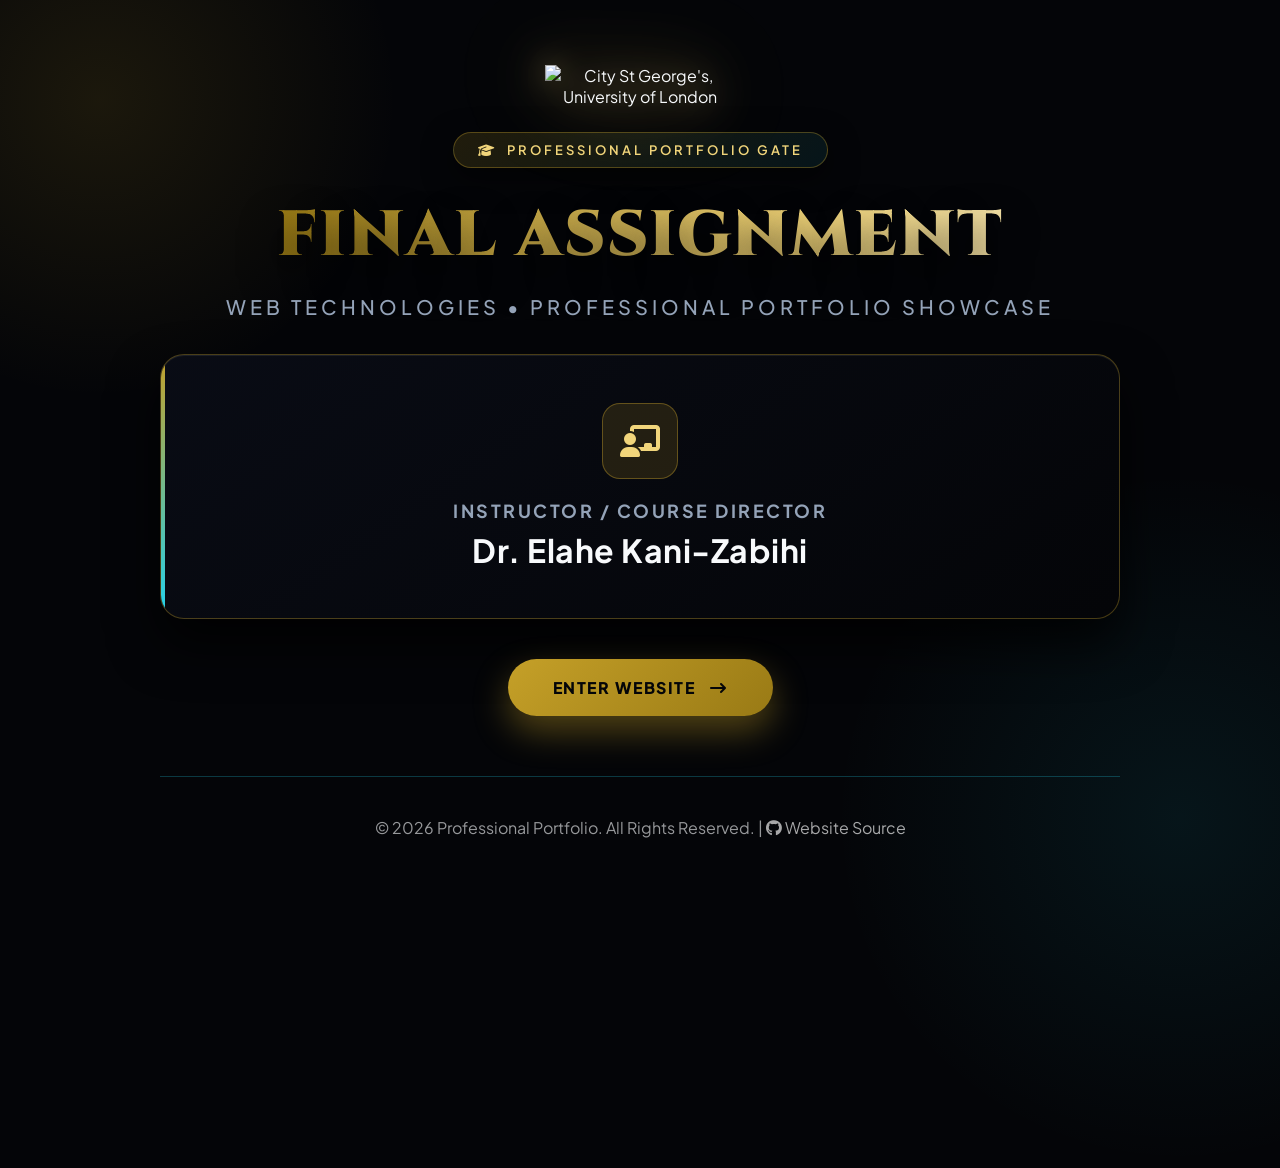
==== index.html @ 44f6fe4c "Update index.html" ====
<!doctype html>

<!-- =========================================================
     FINAL ASSIGNMENT | PROFESSIONAL PORTFOLIO GATE
========================================================= -->

<html lang="en">
  <head>
    <!-- =========================================================
         HEAD SECTION | METADATA, SEO & EXTERNAL RESOURCES
    ========================================================= -->

    <!-- =========================================================
         1. METADATA & SEO
    ========================================================= -->

    <meta charset="utf-8" />
    <meta name="viewport" content="width=device-width, initial-scale=1.0" />
    <meta name="author" content="Professional Portfolio Website" />
    <meta name="robots" content="index, follow" />
    <meta name="keywords"
      content="professional portfolio, software engineering, digital transformation, healthcare technology, AI safety, web technologies" />
    <meta name="description"
      content="Interactive gate to a professional portfolio in digital transformation, software engineering, healthcare technology, and AI safety." />

    <!-- =========================================================
         2. DOCUMENT TITLE
    ========================================================= -->

    <title>Final Assignment | Web Technologies | Professional Portfolio Gate</title>

    <!-- =========================================================
         3. FAVICON
    ========================================================= -->

    <link rel="icon" type="image/png" href="index.images/favicon2.png" />

    <!-- =========================================================
         4. EXTERNAL FONTS & STYLESHEET
    ========================================================= -->

    <link rel="preconnect" href="https://fonts.googleapis.com" />
    <link rel="preconnect" href="https://fonts.gstatic.com" crossorigin />
    <link rel="stylesheet"
      href="https://fonts.googleapis.com/css2?family=Cinzel:wght@500;700;900&amp;family=Plus+Jakarta+Sans:wght@300;400;500;600;700&amp;display=swap" />
    <link rel="stylesheet" href="https://cdnjs.cloudflare.com/ajax/libs/font-awesome/6.5.1/css/all.min.css" />
    <link rel="stylesheet" href="css/index.css" />
  </head>

  <!-- =========================================================
       BODY SECTION | PORTFOLIO GATE CONTENT
  ========================================================= -->

  <body id="page-body">
    <!-- =========================================================
         5. AMBIENT BACKGROUND
    ========================================================= -->

    <div class="ambient-glow" aria-hidden="true"></div>
    <div class="ambient-glow-2" aria-hidden="true"></div>

    <!-- =========================================================
         6. MAIN PORTFOLIO GATE
    ========================================================= -->

    <main class="container" id="main-content">
      <header class="semantic-structure" id="site-header">
        <!-- University Branding -->
        <div class="uni-logo-wrapper">
          <img src="index.images/universitylogo.png" alt="City St George's, University of London" class="uni-logo" />
        </div>

        <!-- Portfolio Gate Badge -->
        <div class="badge-wrapper">
          <div class="luxury-badge">
            <i class="fa-solid fa-graduation-cap" aria-hidden="true"></i>
            <span>Professional Portfolio Gate</span>
          </div>
        </div>

        <!-- Assignment Introduction -->
        <h1>FINAL ASSIGNMENT</h1>
        <p class="subtitle">Web Technologies • Professional Portfolio Showcase</p>
      </header>

      <!-- =========================================================
           7. INSTRUCTOR / COURSE DIRECTOR
      ========================================================= -->

      <section class="presentation-card" id="course-instructor">
        <div class="meta-grid">
          <article class="meta-item">
            <div class="meta-icon"><i class="fa-solid fa-chalkboard-user" aria-hidden="true"></i></div>

            <div class="meta-content">
              <h2>Instructor / Course Director</h2>
              <p>Dr. Elahe Kani-Zabihi</p>
            </div>
          </article>
        </div>
      </section>

      <!-- =========================================================
           8. WEBSITE ENTRY
      ========================================================= -->

      <section class="semantic-structure" aria-label="Website entry">
        <aside class="semantic-structure" aria-label="Professional portfolio access">
          <nav class="launch-action" aria-label="Enter professional website">
            <a class="luxury-btn" href="html/home.html"><span>Enter Website</span>
              <i class="fa-solid fa-arrow-right-long" aria-hidden="true"></i></a>
          </nav>
        </aside>
      </section>

      <!-- =========================================================
           9. FOOTER
      ========================================================= -->

      <footer id="site-footer"><span class="footer-copyright">© 2026 Professional Portfolio. All Rights Reserved. |</span>
        <a href="https://github.com/mabualsaud" target="_blank" rel="noopener noreferrer" class="footer-source-link">
          <i class="fab fa-github" aria-hidden="true"></i> Website Source</a></footer>
    </main>

  </body>
</html>
---- css/index.css ----
/* ========================================================================== 
FINAL ASSIGNMENT | PROFESSIONAL PORTFOLIO GATE
========================================================================== */

/* ========================================================================== 
1. GLOBAL VARIABLES & PAGE FOUNDATIONS
========================================================================== */

:root {
  --bg-primary: #040508;
  --bg-secondary: #0a0d17;
  --accent-gold: #c5a028;
  --accent-gold-light: #f1d57b;
  --accent-cyan: #22d3ee;
  --text-main: #f8fafc;
  --text-muted: #94a3b8;
  --card-border: rgba(197, 160, 40, 0.35);
  --border-color: rgba(34, 211, 238, 0.25);
}

*,
*::before,
*::after {
  box-sizing: border-box;
  margin: 0;
  padding: 0;
}

body {
  display: flex;
  position: relative;
  align-items: center;
  justify-content: center;
  min-height: 100vh;
  overflow-x: hidden;
  color: var(--text-main);
  background-color: var(--bg-primary);
  font-family: "Plus Jakarta Sans", sans-serif;
}

.semantic-structure {
  display: contents;
}

/* ========================================================================== 
2. AMBIENT BACKGROUND
========================================================================== */

.ambient-glow,
.ambient-glow-2 {
  position: absolute;
  z-index: 1;
  pointer-events: none;
}

.ambient-glow {
  top: -200px;
  left: -200px;
  width: 600px;
  height: 600px;
  background: radial-gradient(circle, rgba(197, 160, 40, 0.12) 0%, rgba(4, 5, 8, 0) 70%);
}

.ambient-glow-2 {
  right: -250px;
  bottom: -250px;
  width: 700px;
  height: 700px;
  background: radial-gradient(circle, rgba(34, 211, 238, 0.08) 0%, rgba(4, 5, 8, 0) 70%);
}

/* ========================================================================== 
3. MAIN PORTFOLIO GATE
========================================================================== */

.container {
  display: flex;
  position: relative;
  z-index: 2;
  flex-direction: column;
  align-items: center;
  width: 100%;
  max-width: 1000px;
  margin-left: auto;
  margin-right: auto;
  padding: 40px 20px;
  text-align: center;
}

/* ========================================================================== 
4. UNIVERSITY BRANDING
========================================================================== */

.uni-logo-wrapper {
  display: inline-flex;
  position: relative;
  align-items: center;
  justify-content: center;
  margin-top: 25px;
  margin-bottom: 25px;
  animation: fadeInDown 0.8s ease-out;
}

.uni-logo-wrapper::before {
  content: "";
  position: absolute;
  z-index: -1;
  width: 100%;
  height: 100%;
}

.uni-logo {
  display: block;
  width: 190px;
  height: auto;
  object-fit: contain;
  filter: drop-shadow(0 0 40px rgba(197, 160, 40, 0.85)) drop-shadow(0 0 15px rgba(241, 213, 123, 0.5));
  transition: all 0.4s ease;
}

/* ========================================================================== 
5. PORTFOLIO GATE BADGE
========================================================================== */

.badge-wrapper {
  margin-bottom: 25px;
  animation: fadeInDown 1s ease-out;
}

.luxury-badge {
  display: inline-flex;
  align-items: center;
  gap: 10px;
  padding: 9px 24px;
  color: var(--accent-gold-light);
  background: linear-gradient(135deg, rgba(197, 160, 40, 0.15), rgba(34, 211, 238, 0.08));
  border: 1px solid var(--card-border);
  border-radius: 50px;
  box-shadow: 0 10px 30px rgba(0, 0, 0, 0.6);
  font-size: 13px;
  font-weight: 600;
  letter-spacing: 3px;
  text-transform: uppercase;
}

/* ========================================================================== 
6. ASSIGNMENT INTRODUCTION
========================================================================== */

h1 {
  margin-bottom: 15px;
  color: var(--accent-gold-light);
  background: linear-gradient(270deg, #997a15, #f1d57b, #ffffff, #f1d57b, #997a15);
  background-size: 300% 300%;
  background-clip: text;
  font-family: "Cinzel", serif;
  font-size: clamp(36px, 5vw, 64px);
  font-weight: 900;
  letter-spacing: 2px;
  text-shadow: 0 20px 40px rgba(0, 0, 0, 0.8);
  -webkit-background-clip: text;
  -webkit-text-fill-color: transparent;
  animation:
    goldShimmer 3s ease infinite,
    fadeInUp 1.2s ease-out;
}

.subtitle {
  margin-bottom: 35px;
  color: var(--text-muted);
  font-size: clamp(16px, 2vw, 20px);
  font-weight: 500;
  letter-spacing: 4px;
  text-transform: uppercase;
  animation: fadeInUp 1.4s ease-out;
}

/* ========================================================================== 
7. INSTRUCTOR / COURSE DIRECTOR
========================================================================== */

.presentation-card {
  position: relative;
  width: 100%;
  margin-bottom: 40px;
  padding: 48px 40px;
  overflow: hidden;
  background: linear-gradient(145deg, rgba(10, 13, 23, 0.9), rgba(4, 5, 8, 0.98));
  border: 1px solid var(--card-border);
  border-radius: 24px;
  box-shadow:
    0 25px 50px rgba(0, 0, 0, 0.8),
    inset 0 1px 0 rgba(255, 255, 255, 0.08);
  backdrop-filter: blur(20px);
  -webkit-backdrop-filter: blur(20px);
  animation: fadeInUp 1.6s ease-out;
}

.presentation-card::before {
  content: "";
  position: absolute;
  top: 0;
  left: 0;
  width: 4px;
  height: 100%;
  background: linear-gradient(to bottom, var(--accent-gold), var(--accent-cyan));
}

.meta-grid {
  display: flex;
  align-items: center;
  justify-content: center;
  text-align: center;
}

.meta-item {
  display: flex;
  flex-direction: column;
  align-items: center;
  gap: 20px;
}

.meta-icon {
  display: flex;
  flex-shrink: 0;
  align-items: center;
  justify-content: center;
  width: 76px;
  height: 76px;
  color: var(--accent-gold-light);
  background: rgba(197, 160, 40, 0.15);
  border: 1px solid rgba(197, 160, 40, 0.4);
  border-radius: 18px;
  font-size: 32px;
}

.meta-content h2 {
  margin-bottom: 8px;
  color: var(--text-muted);
  font-size: 18px;
  letter-spacing: 2.5px;
  text-transform: uppercase;
}

.meta-content p {
  color: var(--text-main);
  font-size: 32px;
  font-weight: 700;
  letter-spacing: 0.5px;
}

/* ========================================================================== 
8. WEBSITE ENTRY
========================================================================== */

.launch-action {
  animation: fadeInUp 1.8s ease-out;
}

.luxury-btn {
  display: inline-flex;
  position: relative;
  align-items: center;
  gap: 15px;
  padding: 18px 45px;
  overflow: hidden;
  color: #040508;
  background: linear-gradient(135deg, var(--accent-gold) 0%, #997a15 100%);
  border-radius: 50px;
  box-shadow: 0 15px 35px rgba(197, 160, 40, 0.4);
  font-size: 16px;
  font-weight: 800;
  letter-spacing: 1.5px;
  text-decoration: none;
  text-transform: uppercase;
  transition: all 0.4s cubic-bezier(0.16, 1, 0.3, 1);
}

.luxury-btn::after {
  content: "";
  position: absolute;
  top: 0;
  left: -100%;
  width: 100%;
  height: 100%;
  background: linear-gradient(90deg, transparent, rgba(255, 255, 255, 0.4), transparent);
  transition: 0.5s;
}

.luxury-btn:hover,
.luxury-btn:focus-visible {
  transform: translateY(-3px);
  background: linear-gradient(135deg, var(--accent-gold-light) 0%, var(--accent-gold) 100%);
  box-shadow: 0 20px 45px rgba(197, 160, 40, 0.6);
  outline: none;
}

.luxury-btn:hover::after,
.luxury-btn:focus-visible::after {
  left: 100%;
}

.luxury-btn i {
  transition: transform 0.3s ease;
}

.luxury-btn:hover i,
.luxury-btn:focus-visible i {
  transform: translateX(5px);
}

/* ========================================================================== 
9. FOOTER
========================================================================== */

#site-footer {
  width: 100%;
  margin-top: 60px;
  padding: 40px 0;
  border-top: 1px solid var(--border-color);
  text-align: center;
}

.footer-copyright {
  opacity: 0.6;
}

.footer-source-link {
  color: rgba(255, 255, 255, 0.65);
  text-decoration: none;
  transition:
    color 0.25s ease,
    text-shadow 0.25s ease;
}

.footer-source-link:hover,
.footer-source-link:focus-visible {
  color: var(--accent-cyan);
  text-shadow:
    0 0 8px rgba(34, 211, 238, 0.8),
    0 0 18px rgba(34, 211, 238, 0.55);
  outline: none;
}

/* ========================================================================== 
10. ANIMATIONS
========================================================================== */

@keyframes goldShimmer {
  0% {
    background-position: 0% 50%;
  }

  50% {
    background-position: 100% 50%;
  }

  100% {
    background-position: 0% 50%;
  }
}

@keyframes fadeInDown {
  from {
    opacity: 0;
    transform: translateY(-20px);
  }

  to {
    opacity: 1;
    transform: translateY(0);
  }
}

@keyframes fadeInUp {
  from {
    opacity: 0;
    transform: translateY(20px);
  }

  to {
    opacity: 1;
    transform: translateY(0);
  }
}

/* ========================================================================== 
11. RESPONSIVE DESIGN & MEDIA QUERIES
========================================================================== */

@media (max-width: 768px) {
  .presentation-card {
    padding: 30px 20px;
  }

  .uni-logo {
    width: 100px;
  }

  .meta-content p {
    font-size: 20px;
  }

  .meta-icon {
    width: 60px;
    height: 60px;
    font-size: 25px;
  }

  .meta-content h2 {
    font-size: 13px;
    letter-spacing: 1.7px;
  }
}

@media (max-width: 950px) { html { font-size: 85%; } }

/* ==========================================================================
TOUCH DEVICES
Keep borders visible when hover is unavailable.
========================================================================== */

@media (hover: none) and (pointer: coarse) {

  .glass-panel,
  .project-card,
  .module-card,
  .feature-card,
  .article-card,
  .cert-card,
  .comparison-col,
  .phase-card,
  .visual,
  .feature-image,
  .page-return,
  .project-return,
  .back-btn,
  .back-link,
  .back-home-btn,
  .return-btn,
  .theme-btn,
  .nav-links a {
    border-color: rgba(255,255,255,.18) !important;
  }

}
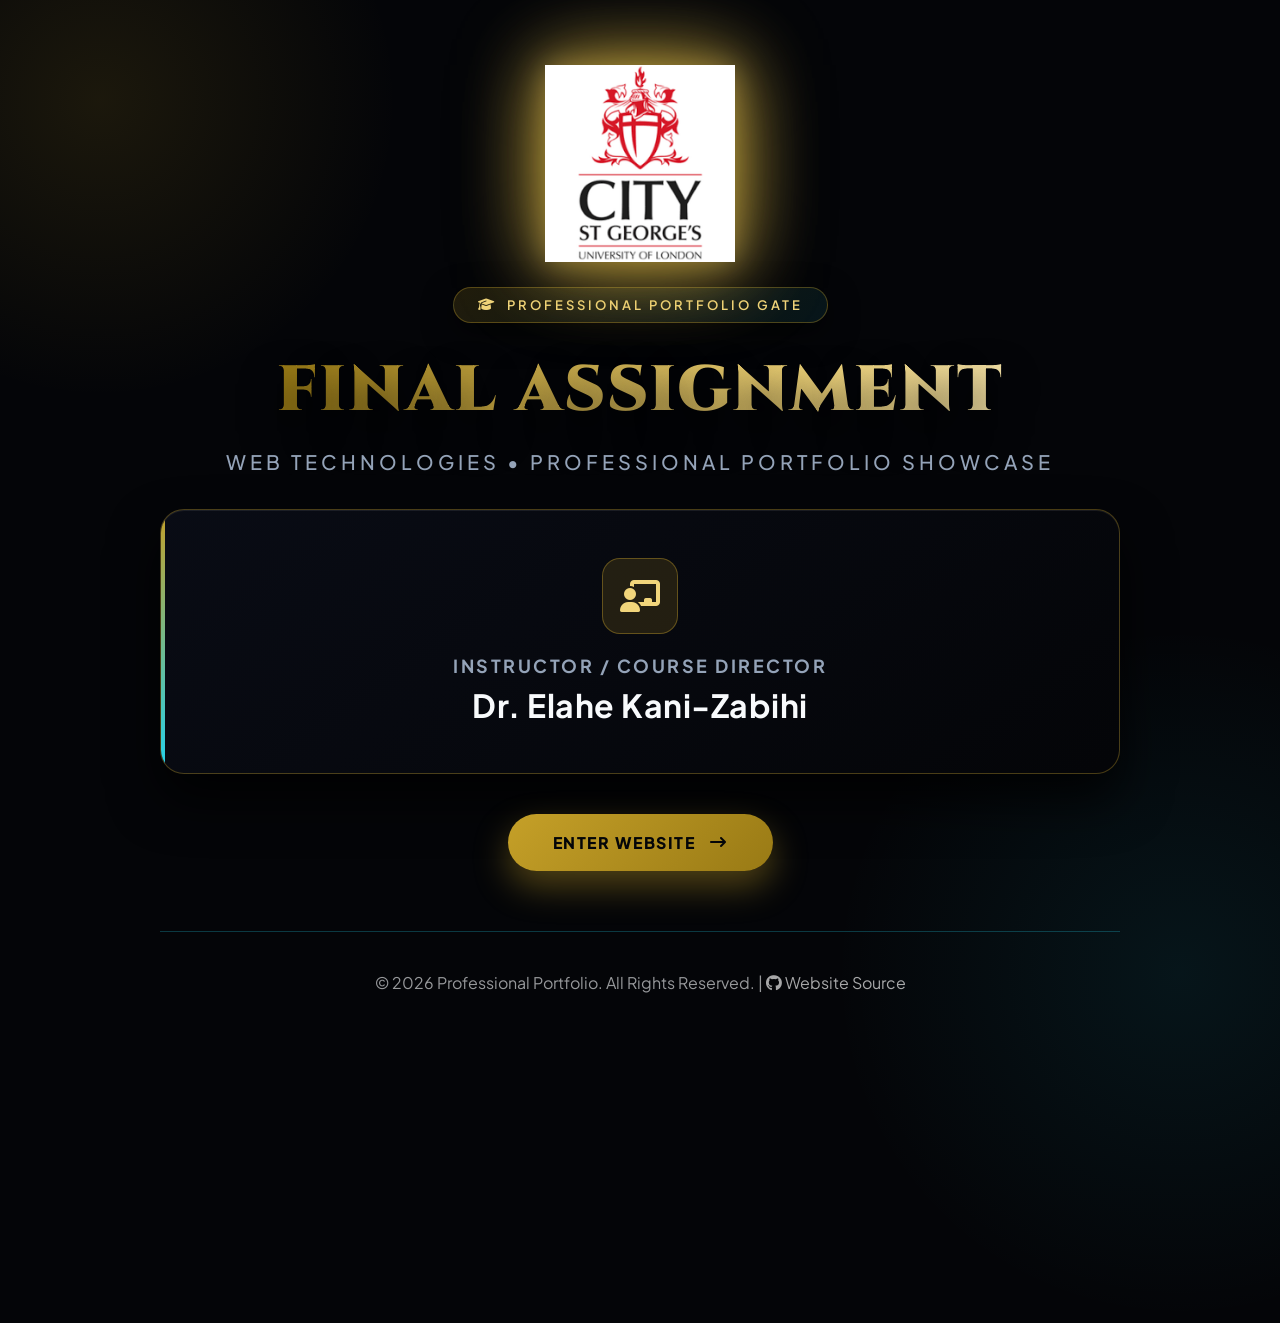
==== commit 2e64d34b: "Update index.html" ====
--- a/index.html
+++ b/index.html
@@ -124,4 +124,3 @@
 
   </body>
 </html>
-
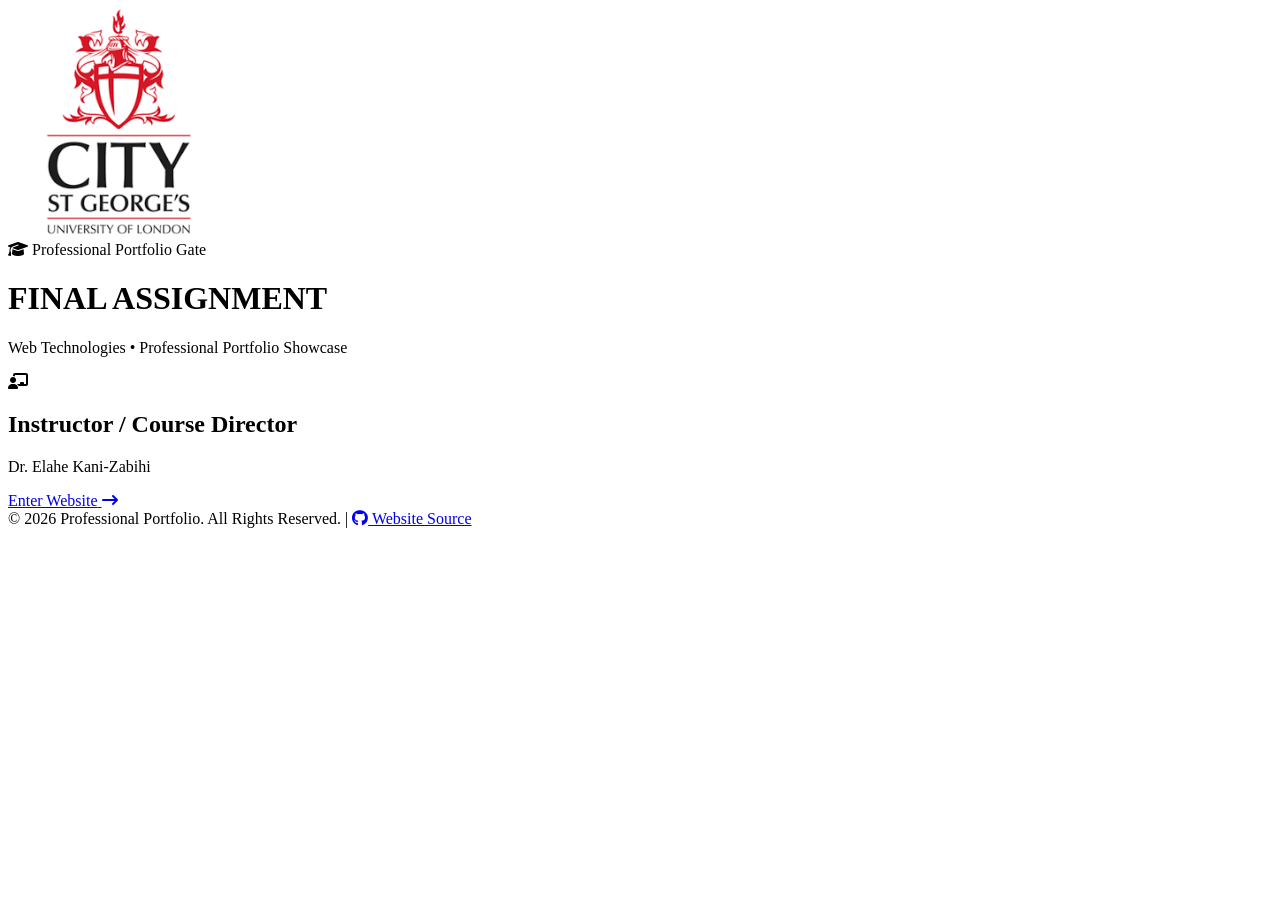
==== commit 7256e229: "Add files via upload" ====
--- a/index.html
+++ b/index.html
@@ -44,7 +44,7 @@
     <link rel="stylesheet"
       href="https://fonts.googleapis.com/css2?family=Cinzel:wght@500;700;900&amp;family=Plus+Jakarta+Sans:wght@300;400;500;600;700&amp;display=swap" />
     <link rel="stylesheet" href="https://cdnjs.cloudflare.com/ajax/libs/font-awesome/6.5.1/css/all.min.css" />
-    <link rel="stylesheet" href="css/index.css" />
+    <link rel="stylesheet" href="../final_Assignment_Web_Technologies/css/index.css" />
   </head>
 
   <!-- =========================================================
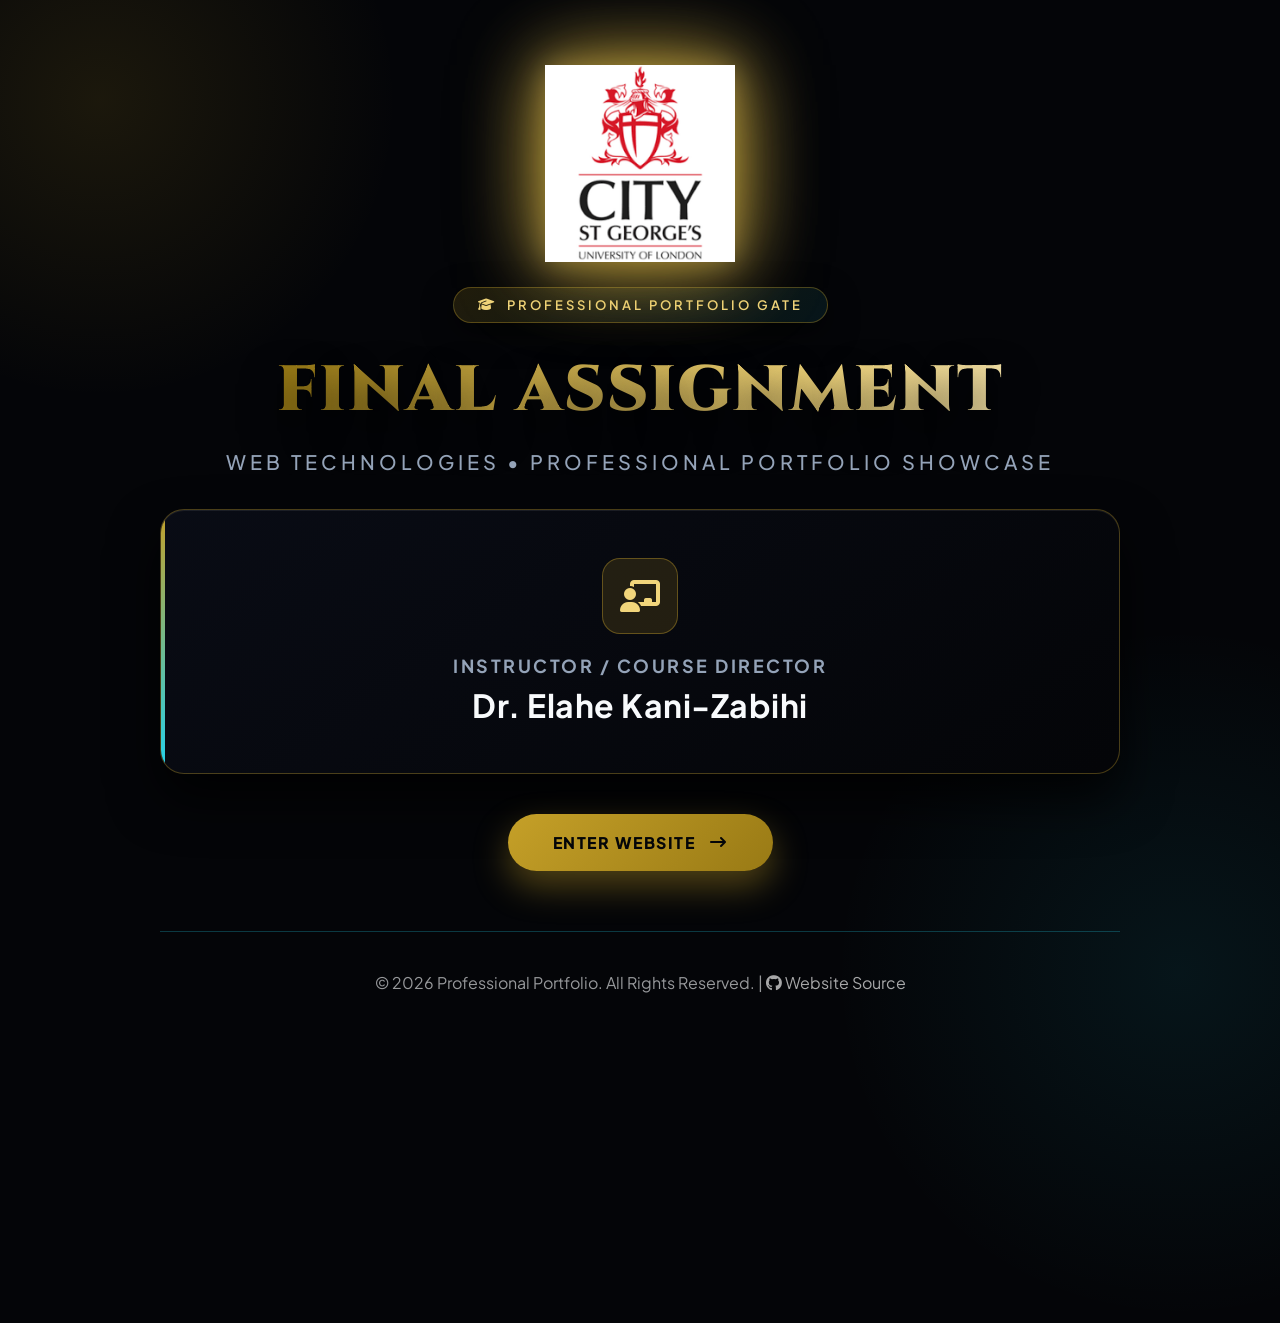
==== commit 400faa1c: "Update index.html" ====
--- a/index.html
+++ b/index.html
@@ -44,7 +44,7 @@
     <link rel="stylesheet"
       href="https://fonts.googleapis.com/css2?family=Cinzel:wght@500;700;900&amp;family=Plus+Jakarta+Sans:wght@300;400;500;600;700&amp;display=swap" />
     <link rel="stylesheet" href="https://cdnjs.cloudflare.com/ajax/libs/font-awesome/6.5.1/css/all.min.css" />
-    <link rel="stylesheet" href="../final_Assignment_Web_Technologies/css/index.css" />
+    <link rel="stylesheet" href="../css/index.css" />
   </head>
 
   <!-- =========================================================
--- a/css/index.css
+++ b/css/index.css
@@ -0,0 +1,446 @@
+/* ========================================================================== 
+FINAL ASSIGNMENT | PROFESSIONAL PORTFOLIO GATE
+========================================================================== */
+
+/* ========================================================================== 
+1. GLOBAL VARIABLES & PAGE FOUNDATIONS
+========================================================================== */
+
+:root {
+  --bg-primary: #040508;
+  --bg-secondary: #0a0d17;
+  --accent-gold: #c5a028;
+  --accent-gold-light: #f1d57b;
+  --accent-cyan: #22d3ee;
+  --text-main: #f8fafc;
+  --text-muted: #94a3b8;
+  --card-border: rgba(197, 160, 40, 0.35);
+  --border-color: rgba(34, 211, 238, 0.25);
+}
+
+*,
+*::before,
+*::after {
+  box-sizing: border-box;
+  margin: 0;
+  padding: 0;
+}
+
+body {
+  display: flex;
+  position: relative;
+  align-items: center;
+  justify-content: center;
+  min-height: 100vh;
+  overflow-x: hidden;
+  color: var(--text-main);
+  background-color: var(--bg-primary);
+  font-family: "Plus Jakarta Sans", sans-serif;
+}
+
+.semantic-structure {
+  display: contents;
+}
+
+/* ========================================================================== 
+2. AMBIENT BACKGROUND
+========================================================================== */
+
+.ambient-glow,
+.ambient-glow-2 {
+  position: absolute;
+  z-index: 1;
+  pointer-events: none;
+}
+
+.ambient-glow {
+  top: -200px;
+  left: -200px;
+  width: 600px;
+  height: 600px;
+  background: radial-gradient(circle, rgba(197, 160, 40, 0.12) 0%, rgba(4, 5, 8, 0) 70%);
+}
+
+.ambient-glow-2 {
+  right: -250px;
+  bottom: -250px;
+  width: 700px;
+  height: 700px;
+  background: radial-gradient(circle, rgba(34, 211, 238, 0.08) 0%, rgba(4, 5, 8, 0) 70%);
+}
+
+/* ========================================================================== 
+3. MAIN PORTFOLIO GATE
+========================================================================== */
+
+.container {
+  display: flex;
+  position: relative;
+  z-index: 2;
+  flex-direction: column;
+  align-items: center;
+  width: 100%;
+  max-width: 1000px;
+  margin-left: auto;
+  margin-right: auto;
+  padding: 40px 20px;
+  text-align: center;
+}
+
+/* ========================================================================== 
+4. UNIVERSITY BRANDING
+========================================================================== */
+
+.uni-logo-wrapper {
+  display: inline-flex;
+  position: relative;
+  align-items: center;
+  justify-content: center;
+  margin-top: 25px;
+  margin-bottom: 25px;
+  animation: fadeInDown 0.8s ease-out;
+}
+
+.uni-logo-wrapper::before {
+  content: "";
+  position: absolute;
+  z-index: -1;
+  width: 100%;
+  height: 100%;
+}
+
+.uni-logo {
+  display: block;
+  width: 190px;
+  height: auto;
+  object-fit: contain;
+  filter: drop-shadow(0 0 40px rgba(197, 160, 40, 0.85)) drop-shadow(0 0 15px rgba(241, 213, 123, 0.5));
+  transition: all 0.4s ease;
+}
+
+/* ========================================================================== 
+5. PORTFOLIO GATE BADGE
+========================================================================== */
+
+.badge-wrapper {
+  margin-bottom: 25px;
+  animation: fadeInDown 1s ease-out;
+}
+
+.luxury-badge {
+  display: inline-flex;
+  align-items: center;
+  gap: 10px;
+  padding: 9px 24px;
+  color: var(--accent-gold-light);
+  background: linear-gradient(135deg, rgba(197, 160, 40, 0.15), rgba(34, 211, 238, 0.08));
+  border: 1px solid var(--card-border);
+  border-radius: 50px;
+  box-shadow: 0 10px 30px rgba(0, 0, 0, 0.6);
+  font-size: 13px;
+  font-weight: 600;
+  letter-spacing: 3px;
+  text-transform: uppercase;
+}
+
+/* ========================================================================== 
+6. ASSIGNMENT INTRODUCTION
+========================================================================== */
+
+h1 {
+  margin-bottom: 15px;
+  color: var(--accent-gold-light);
+  background: linear-gradient(270deg, #997a15, #f1d57b, #ffffff, #f1d57b, #997a15);
+  background-size: 300% 300%;
+  background-clip: text;
+  font-family: "Cinzel", serif;
+  font-size: clamp(36px, 5vw, 64px);
+  font-weight: 900;
+  letter-spacing: 2px;
+  text-shadow: 0 20px 40px rgba(0, 0, 0, 0.8);
+  -webkit-background-clip: text;
+  -webkit-text-fill-color: transparent;
+  animation:
+    goldShimmer 3s ease infinite,
+    fadeInUp 1.2s ease-out;
+}
+
+.subtitle {
+  margin-bottom: 35px;
+  color: var(--text-muted);
+  font-size: clamp(16px, 2vw, 20px);
+  font-weight: 500;
+  letter-spacing: 4px;
+  text-transform: uppercase;
+  animation: fadeInUp 1.4s ease-out;
+}
+
+/* ========================================================================== 
+7. INSTRUCTOR / COURSE DIRECTOR
+========================================================================== */
+
+.presentation-card {
+  position: relative;
+  width: 100%;
+  margin-bottom: 40px;
+  padding: 48px 40px;
+  overflow: hidden;
+  background: linear-gradient(145deg, rgba(10, 13, 23, 0.9), rgba(4, 5, 8, 0.98));
+  border: 1px solid var(--card-border);
+  border-radius: 24px;
+  box-shadow:
+    0 25px 50px rgba(0, 0, 0, 0.8),
+    inset 0 1px 0 rgba(255, 255, 255, 0.08);
+  backdrop-filter: blur(20px);
+  -webkit-backdrop-filter: blur(20px);
+  animation: fadeInUp 1.6s ease-out;
+}
+
+.presentation-card::before {
+  content: "";
+  position: absolute;
+  top: 0;
+  left: 0;
+  width: 4px;
+  height: 100%;
+  background: linear-gradient(to bottom, var(--accent-gold), var(--accent-cyan));
+}
+
+.meta-grid {
+  display: flex;
+  align-items: center;
+  justify-content: center;
+  text-align: center;
+}
+
+.meta-item {
+  display: flex;
+  flex-direction: column;
+  align-items: center;
+  gap: 20px;
+}
+
+.meta-icon {
+  display: flex;
+  flex-shrink: 0;
+  align-items: center;
+  justify-content: center;
+  width: 76px;
+  height: 76px;
+  color: var(--accent-gold-light);
+  background: rgba(197, 160, 40, 0.15);
+  border: 1px solid rgba(197, 160, 40, 0.4);
+  border-radius: 18px;
+  font-size: 32px;
+}
+
+.meta-content h2 {
+  margin-bottom: 8px;
+  color: var(--text-muted);
+  font-size: 18px;
+  letter-spacing: 2.5px;
+  text-transform: uppercase;
+}
+
+.meta-content p {
+  color: var(--text-main);
+  font-size: 32px;
+  font-weight: 700;
+  letter-spacing: 0.5px;
+}
+
+/* ========================================================================== 
+8. WEBSITE ENTRY
+========================================================================== */
+
+.launch-action {
+  animation: fadeInUp 1.8s ease-out;
+}
+
+.luxury-btn {
+  display: inline-flex;
+  position: relative;
+  align-items: center;
+  gap: 15px;
+  padding: 18px 45px;
+  overflow: hidden;
+  color: #040508;
+  background: linear-gradient(135deg, var(--accent-gold) 0%, #997a15 100%);
+  border-radius: 50px;
+  box-shadow: 0 15px 35px rgba(197, 160, 40, 0.4);
+  font-size: 16px;
+  font-weight: 800;
+  letter-spacing: 1.5px;
+  text-decoration: none;
+  text-transform: uppercase;
+  transition: all 0.4s cubic-bezier(0.16, 1, 0.3, 1);
+}
+
+.luxury-btn::after {
+  content: "";
+  position: absolute;
+  top: 0;
+  left: -100%;
+  width: 100%;
+  height: 100%;
+  background: linear-gradient(90deg, transparent, rgba(255, 255, 255, 0.4), transparent);
+  transition: 0.5s;
+}
+
+.luxury-btn:hover,
+.luxury-btn:focus-visible {
+  transform: translateY(-3px);
+  background: linear-gradient(135deg, var(--accent-gold-light) 0%, var(--accent-gold) 100%);
+  box-shadow: 0 20px 45px rgba(197, 160, 40, 0.6);
+  outline: none;
+}
+
+.luxury-btn:hover::after,
+.luxury-btn:focus-visible::after {
+  left: 100%;
+}
+
+.luxury-btn i {
+  transition: transform 0.3s ease;
+}
+
+.luxury-btn:hover i,
+.luxury-btn:focus-visible i {
+  transform: translateX(5px);
+}
+
+/* ========================================================================== 
+9. FOOTER
+========================================================================== */
+
+#site-footer {
+  width: 100%;
+  margin-top: 60px;
+  padding: 40px 0;
+  border-top: 1px solid var(--border-color);
+  text-align: center;
+}
+
+.footer-copyright {
+  opacity: 0.6;
+}
+
+.footer-source-link {
+  color: rgba(255, 255, 255, 0.65);
+  text-decoration: none;
+  transition:
+    color 0.25s ease,
+    text-shadow 0.25s ease;
+}
+
+.footer-source-link:hover,
+.footer-source-link:focus-visible {
+  color: var(--accent-cyan);
+  text-shadow:
+    0 0 8px rgba(34, 211, 238, 0.8),
+    0 0 18px rgba(34, 211, 238, 0.55);
+  outline: none;
+}
+
+/* ========================================================================== 
+10. ANIMATIONS
+========================================================================== */
+
+@keyframes goldShimmer {
+  0% {
+    background-position: 0% 50%;
+  }
+
+  50% {
+    background-position: 100% 50%;
+  }
+
+  100% {
+    background-position: 0% 50%;
+  }
+}
+
+@keyframes fadeInDown {
+  from {
+    opacity: 0;
+    transform: translateY(-20px);
+  }
+
+  to {
+    opacity: 1;
+    transform: translateY(0);
+  }
+}
+
+@keyframes fadeInUp {
+  from {
+    opacity: 0;
+    transform: translateY(20px);
+  }
+
+  to {
+    opacity: 1;
+    transform: translateY(0);
+  }
+}
+
+/* ========================================================================== 
+11. RESPONSIVE DESIGN & MEDIA QUERIES
+========================================================================== */
+
+@media (max-width: 768px) {
+  .presentation-card {
+    padding: 30px 20px;
+  }
+
+  .uni-logo {
+    width: 100px;
+  }
+
+  .meta-content p {
+    font-size: 20px;
+  }
+
+  .meta-icon {
+    width: 60px;
+    height: 60px;
+    font-size: 25px;
+  }
+
+  .meta-content h2 {
+    font-size: 13px;
+    letter-spacing: 1.7px;
+  }
+}
+
+@media (max-width: 950px) { html { font-size: 85%; } }
+
+/* ==========================================================================
+TOUCH DEVICES
+Keep borders visible when hover is unavailable.
+========================================================================== */
+
+@media (hover: none) and (pointer: coarse) {
+
+  .glass-panel,
+  .project-card,
+  .module-card,
+  .feature-card,
+  .article-card,
+  .cert-card,
+  .comparison-col,
+  .phase-card,
+  .visual,
+  .feature-image,
+  .page-return,
+  .project-return,
+  .back-btn,
+  .back-link,
+  .back-home-btn,
+  .return-btn,
+  .theme-btn,
+  .nav-links a {
+    border-color: rgba(255,255,255,.18) !important;
+  }
+
+}
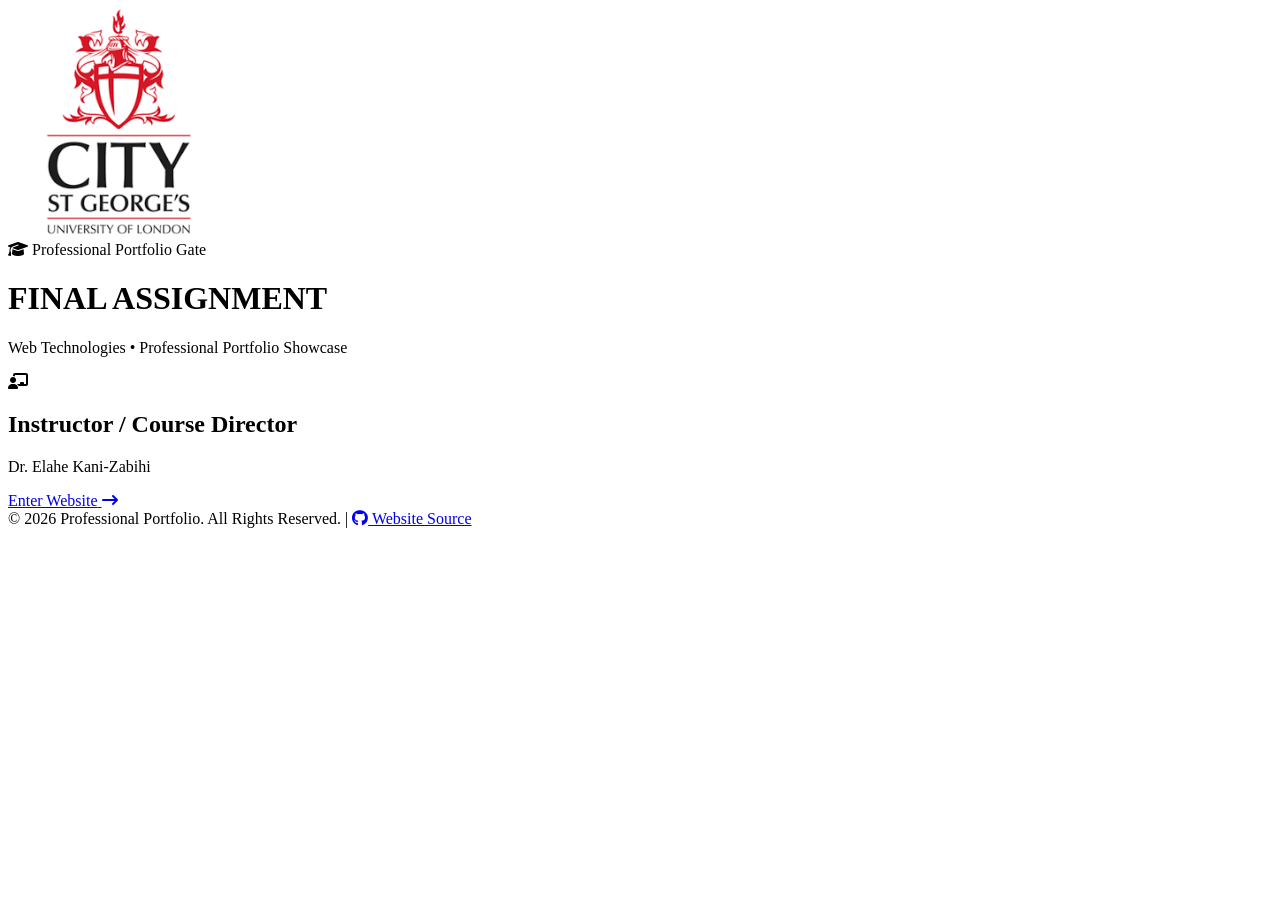
==== commit c2217e4a: "Add files via upload" ====
--- a/index.html
+++ b/index.html
@@ -44,7 +44,7 @@
     <link rel="stylesheet"
       href="https://fonts.googleapis.com/css2?family=Cinzel:wght@500;700;900&amp;family=Plus+Jakarta+Sans:wght@300;400;500;600;700&amp;display=swap" />
     <link rel="stylesheet" href="https://cdnjs.cloudflare.com/ajax/libs/font-awesome/6.5.1/css/all.min.css" />
-    <link rel="stylesheet" href="../css/index.css" />
+    <link rel="stylesheet" href="../final_Assignment_Web_Technologies/css/index.css" />
   </head>
 
   <!-- =========================================================
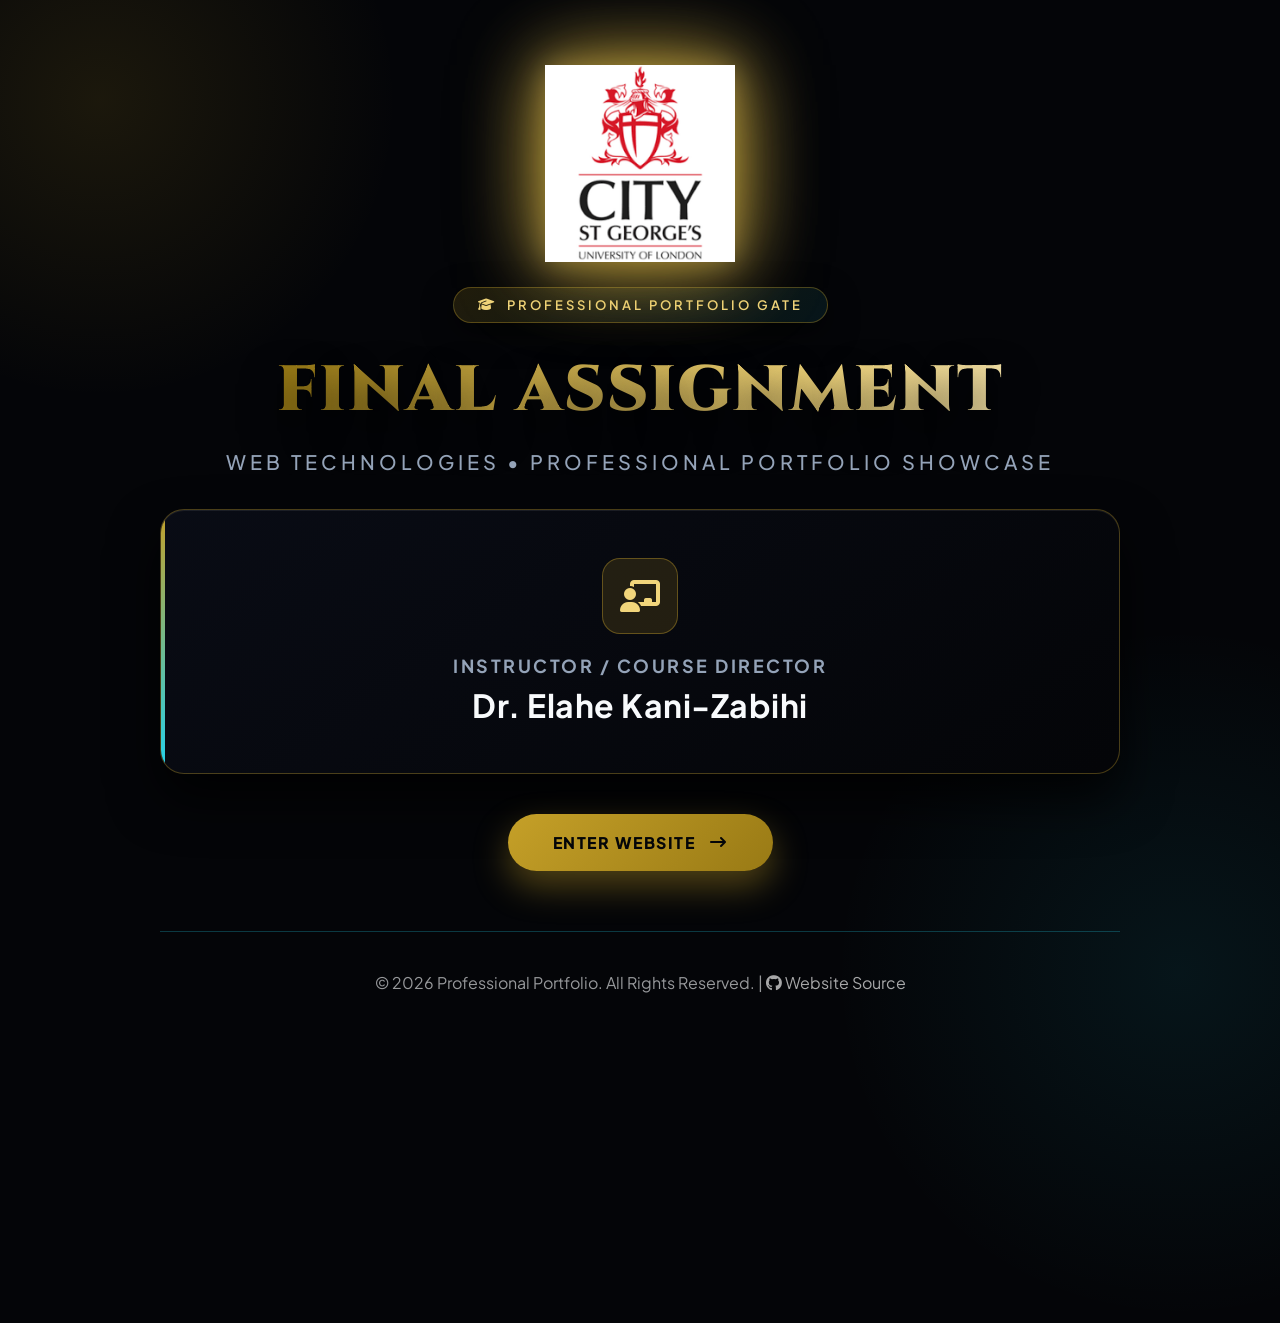
==== commit 5a77f035: "Add files via upload" ====
--- a/index.html
+++ b/index.html
@@ -44,7 +44,7 @@
     <link rel="stylesheet"
       href="https://fonts.googleapis.com/css2?family=Cinzel:wght@500;700;900&amp;family=Plus+Jakarta+Sans:wght@300;400;500;600;700&amp;display=swap" />
     <link rel="stylesheet" href="https://cdnjs.cloudflare.com/ajax/libs/font-awesome/6.5.1/css/all.min.css" />
-    <link rel="stylesheet" href="../final_Assignment_Web_Technologies/css/index.css" />
+    <link rel="stylesheet" href="css/index.css" />
   </head>
 
   <!-- =========================================================
--- a/css/index.css
+++ b/css/index.css
@@ -0,0 +1,446 @@
+/* ========================================================================== 
+FINAL ASSIGNMENT | PROFESSIONAL PORTFOLIO GATE
+========================================================================== */
+
+/* ========================================================================== 
+1. GLOBAL VARIABLES & PAGE FOUNDATIONS
+========================================================================== */
+
+:root {
+  --bg-primary: #040508;
+  --bg-secondary: #0a0d17;
+  --accent-gold: #c5a028;
+  --accent-gold-light: #f1d57b;
+  --accent-cyan: #22d3ee;
+  --text-main: #f8fafc;
+  --text-muted: #94a3b8;
+  --card-border: rgba(197, 160, 40, 0.35);
+  --border-color: rgba(34, 211, 238, 0.25);
+}
+
+*,
+*::before,
+*::after {
+  box-sizing: border-box;
+  margin: 0;
+  padding: 0;
+}
+
+body {
+  display: flex;
+  position: relative;
+  align-items: center;
+  justify-content: center;
+  min-height: 100vh;
+  overflow-x: hidden;
+  color: var(--text-main);
+  background-color: var(--bg-primary);
+  font-family: "Plus Jakarta Sans", sans-serif;
+}
+
+.semantic-structure {
+  display: contents;
+}
+
+/* ========================================================================== 
+2. AMBIENT BACKGROUND
+========================================================================== */
+
+.ambient-glow,
+.ambient-glow-2 {
+  position: absolute;
+  z-index: 1;
+  pointer-events: none;
+}
+
+.ambient-glow {
+  top: -200px;
+  left: -200px;
+  width: 600px;
+  height: 600px;
+  background: radial-gradient(circle, rgba(197, 160, 40, 0.12) 0%, rgba(4, 5, 8, 0) 70%);
+}
+
+.ambient-glow-2 {
+  right: -250px;
+  bottom: -250px;
+  width: 700px;
+  height: 700px;
+  background: radial-gradient(circle, rgba(34, 211, 238, 0.08) 0%, rgba(4, 5, 8, 0) 70%);
+}
+
+/* ========================================================================== 
+3. MAIN PORTFOLIO GATE
+========================================================================== */
+
+.container {
+  display: flex;
+  position: relative;
+  z-index: 2;
+  flex-direction: column;
+  align-items: center;
+  width: 100%;
+  max-width: 1000px;
+  margin-left: auto;
+  margin-right: auto;
+  padding: 40px 20px;
+  text-align: center;
+}
+
+/* ========================================================================== 
+4. UNIVERSITY BRANDING
+========================================================================== */
+
+.uni-logo-wrapper {
+  display: inline-flex;
+  position: relative;
+  align-items: center;
+  justify-content: center;
+  margin-top: 25px;
+  margin-bottom: 25px;
+  animation: fadeInDown 0.8s ease-out;
+}
+
+.uni-logo-wrapper::before {
+  content: "";
+  position: absolute;
+  z-index: -1;
+  width: 100%;
+  height: 100%;
+}
+
+.uni-logo {
+  display: block;
+  width: 190px;
+  height: auto;
+  object-fit: contain;
+  filter: drop-shadow(0 0 40px rgba(197, 160, 40, 0.85)) drop-shadow(0 0 15px rgba(241, 213, 123, 0.5));
+  transition: all 0.4s ease;
+}
+
+/* ========================================================================== 
+5. PORTFOLIO GATE BADGE
+========================================================================== */
+
+.badge-wrapper {
+  margin-bottom: 25px;
+  animation: fadeInDown 1s ease-out;
+}
+
+.luxury-badge {
+  display: inline-flex;
+  align-items: center;
+  gap: 10px;
+  padding: 9px 24px;
+  color: var(--accent-gold-light);
+  background: linear-gradient(135deg, rgba(197, 160, 40, 0.15), rgba(34, 211, 238, 0.08));
+  border: 1px solid var(--card-border);
+  border-radius: 50px;
+  box-shadow: 0 10px 30px rgba(0, 0, 0, 0.6);
+  font-size: 13px;
+  font-weight: 600;
+  letter-spacing: 3px;
+  text-transform: uppercase;
+}
+
+/* ========================================================================== 
+6. ASSIGNMENT INTRODUCTION
+========================================================================== */
+
+h1 {
+  margin-bottom: 15px;
+  color: var(--accent-gold-light);
+  background: linear-gradient(270deg, #997a15, #f1d57b, #ffffff, #f1d57b, #997a15);
+  background-size: 300% 300%;
+  background-clip: text;
+  font-family: "Cinzel", serif;
+  font-size: clamp(36px, 5vw, 64px);
+  font-weight: 900;
+  letter-spacing: 2px;
+  text-shadow: 0 20px 40px rgba(0, 0, 0, 0.8);
+  -webkit-background-clip: text;
+  -webkit-text-fill-color: transparent;
+  animation:
+    goldShimmer 3s ease infinite,
+    fadeInUp 1.2s ease-out;
+}
+
+.subtitle {
+  margin-bottom: 35px;
+  color: var(--text-muted);
+  font-size: clamp(16px, 2vw, 20px);
+  font-weight: 500;
+  letter-spacing: 4px;
+  text-transform: uppercase;
+  animation: fadeInUp 1.4s ease-out;
+}
+
+/* ========================================================================== 
+7. INSTRUCTOR / COURSE DIRECTOR
+========================================================================== */
+
+.presentation-card {
+  position: relative;
+  width: 100%;
+  margin-bottom: 40px;
+  padding: 48px 40px;
+  overflow: hidden;
+  background: linear-gradient(145deg, rgba(10, 13, 23, 0.9), rgba(4, 5, 8, 0.98));
+  border: 1px solid var(--card-border);
+  border-radius: 24px;
+  box-shadow:
+    0 25px 50px rgba(0, 0, 0, 0.8),
+    inset 0 1px 0 rgba(255, 255, 255, 0.08);
+  backdrop-filter: blur(20px);
+  -webkit-backdrop-filter: blur(20px);
+  animation: fadeInUp 1.6s ease-out;
+}
+
+.presentation-card::before {
+  content: "";
+  position: absolute;
+  top: 0;
+  left: 0;
+  width: 4px;
+  height: 100%;
+  background: linear-gradient(to bottom, var(--accent-gold), var(--accent-cyan));
+}
+
+.meta-grid {
+  display: flex;
+  align-items: center;
+  justify-content: center;
+  text-align: center;
+}
+
+.meta-item {
+  display: flex;
+  flex-direction: column;
+  align-items: center;
+  gap: 20px;
+}
+
+.meta-icon {
+  display: flex;
+  flex-shrink: 0;
+  align-items: center;
+  justify-content: center;
+  width: 76px;
+  height: 76px;
+  color: var(--accent-gold-light);
+  background: rgba(197, 160, 40, 0.15);
+  border: 1px solid rgba(197, 160, 40, 0.4);
+  border-radius: 18px;
+  font-size: 32px;
+}
+
+.meta-content h2 {
+  margin-bottom: 8px;
+  color: var(--text-muted);
+  font-size: 18px;
+  letter-spacing: 2.5px;
+  text-transform: uppercase;
+}
+
+.meta-content p {
+  color: var(--text-main);
+  font-size: 32px;
+  font-weight: 700;
+  letter-spacing: 0.5px;
+}
+
+/* ========================================================================== 
+8. WEBSITE ENTRY
+========================================================================== */
+
+.launch-action {
+  animation: fadeInUp 1.8s ease-out;
+}
+
+.luxury-btn {
+  display: inline-flex;
+  position: relative;
+  align-items: center;
+  gap: 15px;
+  padding: 18px 45px;
+  overflow: hidden;
+  color: #040508;
+  background: linear-gradient(135deg, var(--accent-gold) 0%, #997a15 100%);
+  border-radius: 50px;
+  box-shadow: 0 15px 35px rgba(197, 160, 40, 0.4);
+  font-size: 16px;
+  font-weight: 800;
+  letter-spacing: 1.5px;
+  text-decoration: none;
+  text-transform: uppercase;
+  transition: all 0.4s cubic-bezier(0.16, 1, 0.3, 1);
+}
+
+.luxury-btn::after {
+  content: "";
+  position: absolute;
+  top: 0;
+  left: -100%;
+  width: 100%;
+  height: 100%;
+  background: linear-gradient(90deg, transparent, rgba(255, 255, 255, 0.4), transparent);
+  transition: 0.5s;
+}
+
+.luxury-btn:hover,
+.luxury-btn:focus-visible {
+  transform: translateY(-3px);
+  background: linear-gradient(135deg, var(--accent-gold-light) 0%, var(--accent-gold) 100%);
+  box-shadow: 0 20px 45px rgba(197, 160, 40, 0.6);
+  outline: none;
+}
+
+.luxury-btn:hover::after,
+.luxury-btn:focus-visible::after {
+  left: 100%;
+}
+
+.luxury-btn i {
+  transition: transform 0.3s ease;
+}
+
+.luxury-btn:hover i,
+.luxury-btn:focus-visible i {
+  transform: translateX(5px);
+}
+
+/* ========================================================================== 
+9. FOOTER
+========================================================================== */
+
+#site-footer {
+  width: 100%;
+  margin-top: 60px;
+  padding: 40px 0;
+  border-top: 1px solid var(--border-color);
+  text-align: center;
+}
+
+.footer-copyright {
+  opacity: 0.6;
+}
+
+.footer-source-link {
+  color: rgba(255, 255, 255, 0.65);
+  text-decoration: none;
+  transition:
+    color 0.25s ease,
+    text-shadow 0.25s ease;
+}
+
+.footer-source-link:hover,
+.footer-source-link:focus-visible {
+  color: var(--accent-cyan);
+  text-shadow:
+    0 0 8px rgba(34, 211, 238, 0.8),
+    0 0 18px rgba(34, 211, 238, 0.55);
+  outline: none;
+}
+
+/* ========================================================================== 
+10. ANIMATIONS
+========================================================================== */
+
+@keyframes goldShimmer {
+  0% {
+    background-position: 0% 50%;
+  }
+
+  50% {
+    background-position: 100% 50%;
+  }
+
+  100% {
+    background-position: 0% 50%;
+  }
+}
+
+@keyframes fadeInDown {
+  from {
+    opacity: 0;
+    transform: translateY(-20px);
+  }
+
+  to {
+    opacity: 1;
+    transform: translateY(0);
+  }
+}
+
+@keyframes fadeInUp {
+  from {
+    opacity: 0;
+    transform: translateY(20px);
+  }
+
+  to {
+    opacity: 1;
+    transform: translateY(0);
+  }
+}
+
+/* ========================================================================== 
+11. RESPONSIVE DESIGN & MEDIA QUERIES
+========================================================================== */
+
+@media (max-width: 768px) {
+  .presentation-card {
+    padding: 30px 20px;
+  }
+
+  .uni-logo {
+    width: 100px;
+  }
+
+  .meta-content p {
+    font-size: 20px;
+  }
+
+  .meta-icon {
+    width: 60px;
+    height: 60px;
+    font-size: 25px;
+  }
+
+  .meta-content h2 {
+    font-size: 13px;
+    letter-spacing: 1.7px;
+  }
+}
+
+@media (max-width: 950px) { html { font-size: 85%; } }
+
+/* ==========================================================================
+TOUCH DEVICES
+Keep borders visible when hover is unavailable.
+========================================================================== */
+
+@media (hover: none) and (pointer: coarse) {
+
+  .glass-panel,
+  .project-card,
+  .module-card,
+  .feature-card,
+  .article-card,
+  .cert-card,
+  .comparison-col,
+  .phase-card,
+  .visual,
+  .feature-image,
+  .page-return,
+  .project-return,
+  .back-btn,
+  .back-link,
+  .back-home-btn,
+  .return-btn,
+  .theme-btn,
+  .nav-links a {
+    border-color: rgba(255,255,255,.18) !important;
+  }
+
+}
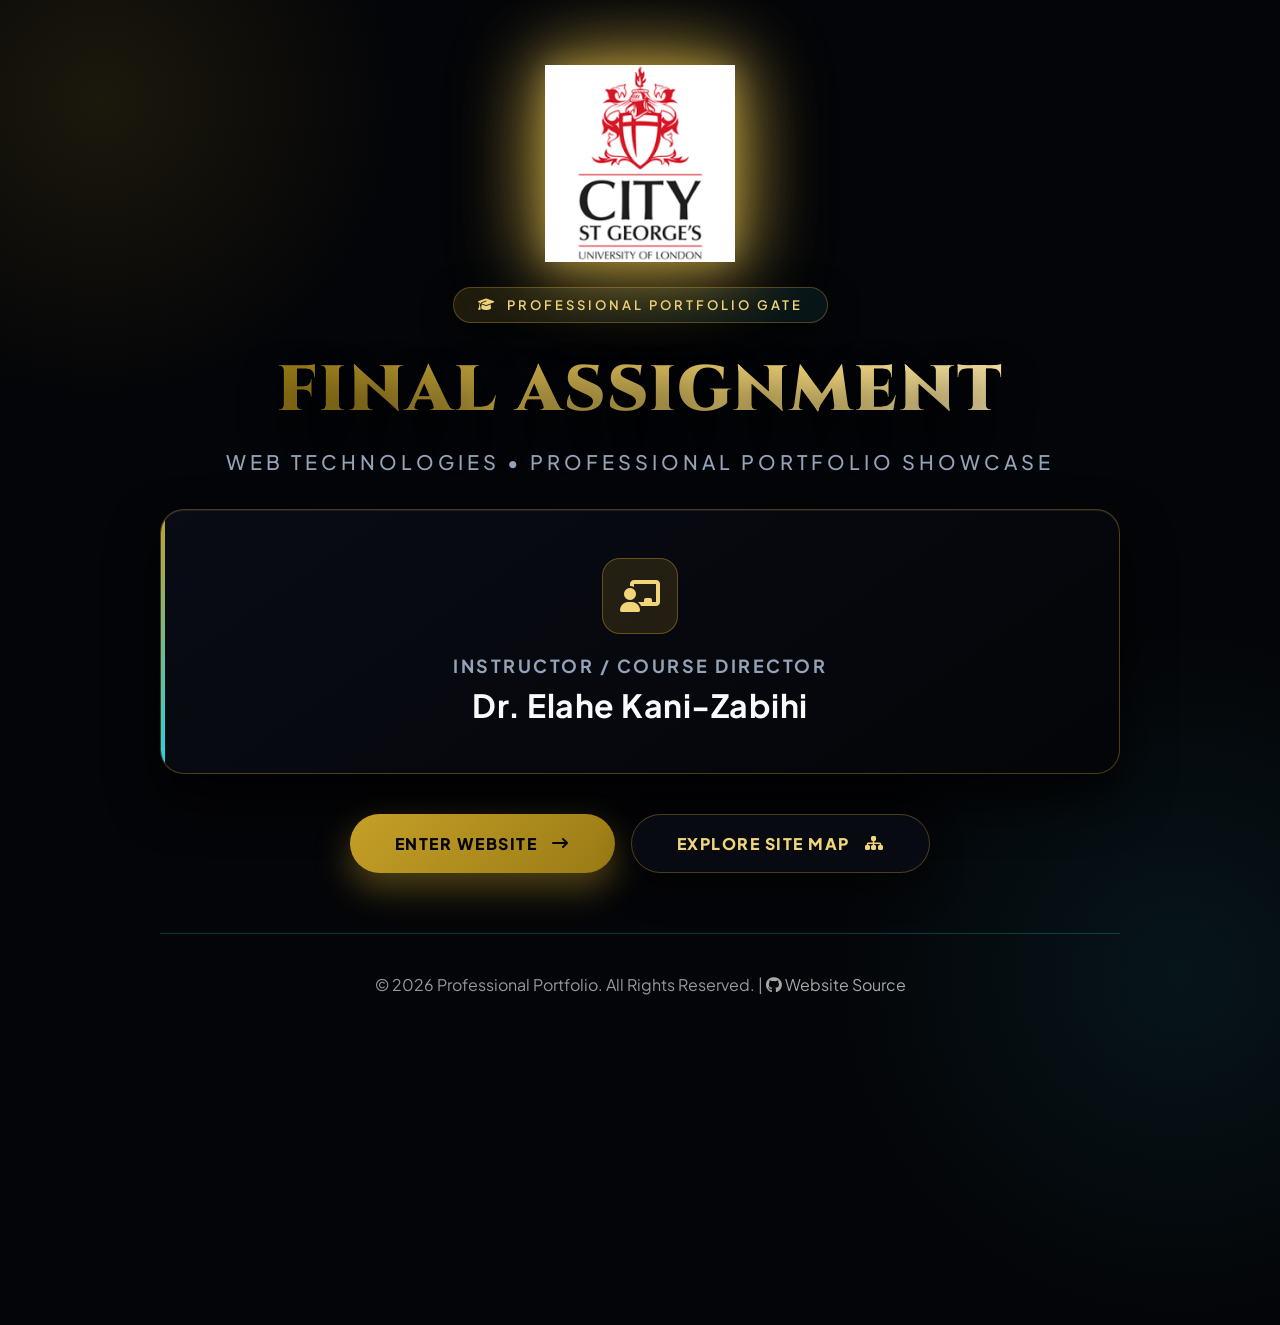
==== commit b06ca6b4: "Add files via upload" ====
--- a/index.html
+++ b/index.html
@@ -106,9 +106,11 @@
 
       <section class="semantic-structure" aria-label="Website entry">
         <aside class="semantic-structure" aria-label="Professional portfolio access">
-          <nav class="launch-action" aria-label="Enter professional website">
+          <nav class="launch-action" aria-label="Website entry options">
             <a class="luxury-btn" href="html/home.html"><span>Enter Website</span>
               <i class="fa-solid fa-arrow-right-long" aria-hidden="true"></i></a>
+            <a class="luxury-btn luxury-btn-secondary" href="html/site-map.html"><span>Explore Site Map</span>
+              <i class="fa-solid fa-sitemap" aria-hidden="true"></i></a>
           </nav>
         </aside>
       </section>
--- a/css/index.css
+++ b/css/index.css
@@ -254,6 +254,10 @@
 ========================================================================== */
 
 .launch-action {
+  display: flex;
+  flex-wrap: wrap;
+  justify-content: center;
+  gap: 16px;
   animation: fadeInUp 1.8s ease-out;
 }
 
@@ -304,6 +308,19 @@
   transition: transform 0.3s ease;
 }
 
+.luxury-btn-secondary {
+  color: var(--accent-gold-light);
+  background: rgba(10, 13, 23, 0.72);
+  border: 1px solid var(--card-border);
+  box-shadow: 0 15px 35px rgba(0, 0, 0, 0.45);
+}
+
+.luxury-btn-secondary:hover,
+.luxury-btn-secondary:focus-visible {
+  color: #040508;
+  background: linear-gradient(135deg, var(--accent-gold-light) 0%, var(--accent-gold) 100%);
+}
+
 .luxury-btn:hover i,
 .luxury-btn:focus-visible i {
   transform: translateX(5px);
@@ -389,6 +406,16 @@
 ========================================================================== */
 
 @media (max-width: 768px) {
+  .launch-action {
+    width: 100%;
+  }
+
+  .luxury-btn {
+    justify-content: center;
+    width: min(100%, 330px);
+    padding: 16px 25px;
+  }
+
   .presentation-card {
     padding: 30px 20px;
   }
